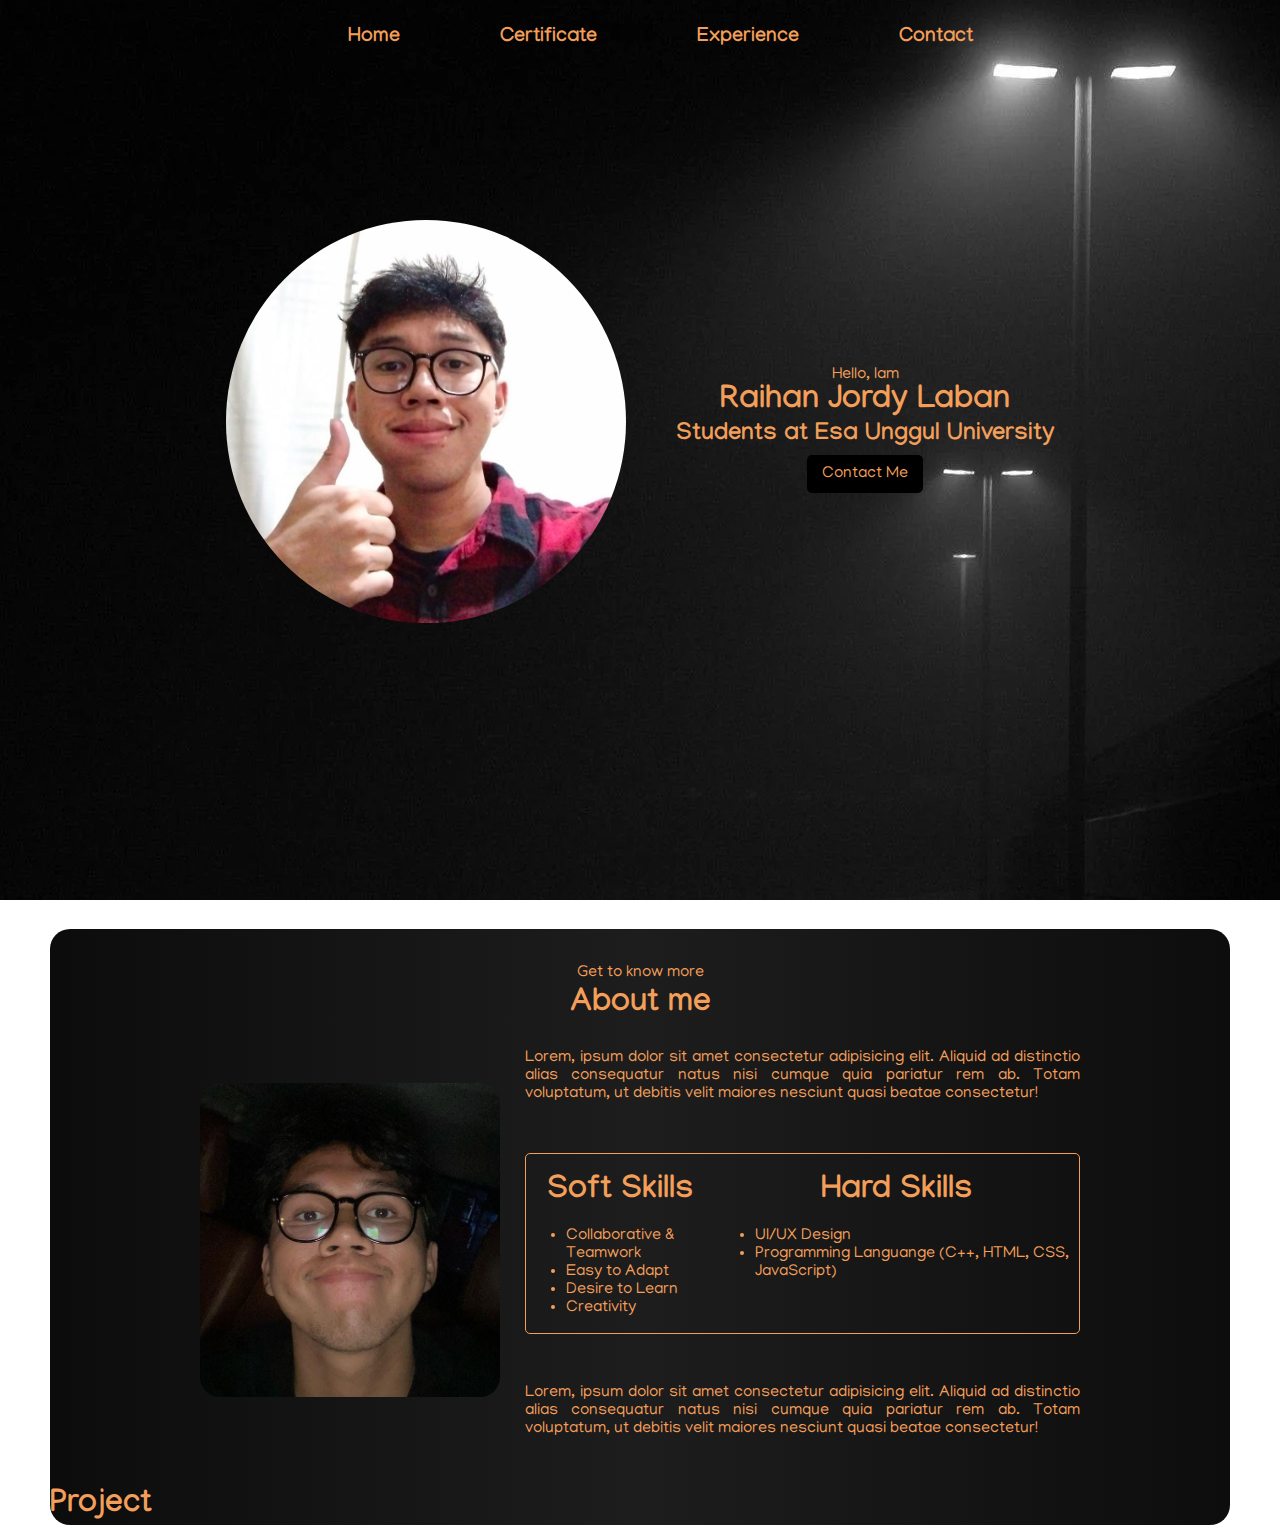
==== index.html @ 96dd6bfd "test" ====
<!DOCTYPE html>
<html lang="en">
<head>
    <meta charset="UTF-8">
    <meta name="viewport" content="width=device-width, initial-scale=1.0">
    <title>Portofolio</title>
    <link rel="stylesheet" href="styles/style.css">
    <link rel="preconnect" href="https://fonts.googleapis.com">
    <link rel="preconnect" href="https://fonts.gstatic.com" crossorigin>
    <link href="https://fonts.googleapis.com/css2?family=Manjari:wght@100;400;700&display=swap" rel="stylesheet">
</head>
<body>
    <head>
        <nav>
            <ul>
                <li><a href="#home">Home</a></li>
                <li><a href="#certif">Certificate</a></li>
                <li><a href="#exp">Experience</a></li>
                <li><a href="#contact">Contact</a></li>
            </ul>
        </nav>       
    </head>
    <div class="box-frame">
        <div class="photo-frame">
            <img class="me-img" src="assets/me4.jpg" alt="pic-me">
        </div>
        <div class="desc-frame">
            <p>Hello, Iam</p>
            <h1>Raihan Jordy Laban</h1>
            <h2>Students at Esa Unggul University</h2>
            <a href="contact.html">Contact Me</a>
        </div>
    </div>
    <div class="wrapper">
        <div class="about-me">
            <div class="about-title">
                <p>Get to know more</p>
                <h1>About me</h1>
            </div>
            <div class="about-box">
                <div class="about-pic">
                    <img src="assets/me7.jpg" alt="pic-me"> 
                </div>
                <div class="about-desc">
                    <div class="about-word">
                        <p>Lorem, ipsum dolor sit amet consectetur adipisicing elit. Aliquid ad distinctio alias consequatur natus nisi cumque quia pariatur rem ab. Totam voluptatum, ut debitis velit maiores nesciunt quasi beatae consectetur!</p>
                    </div>
                    <div class="about-table">
                        <div class="soft-skills">
                            <h1>Soft Skills</h1>
                            <ul>
                                <li>Collaborative & Teamwork</li>
                                <li>Easy to Adapt</li>
                                <li>Desire to Learn</li>
                                <li>Creativity</li>
                            </ul>
                        </div>
                        <div class="hard-skills">
                            <h1>Hard Skills</h1>
                            <ul>
                                <li>UI/UX Design</li>
                                <li>Programming Languange (C++, HTML, CSS, JavaScript)</li>
                            </ul>
                        </div>
                    </div>
                    <div class="about-word2">
                        <p>Lorem, ipsum dolor sit amet consectetur adipisicing elit. Aliquid ad distinctio alias consequatur natus nisi cumque quia pariatur rem ab. Totam voluptatum, ut debitis velit maiores nesciunt quasi beatae consectetur!</p>
                    </div>
                </div>
            </div>
        </div>
        <div class="project-session">
            <h1>
                Project
            </h1>
        </div>
    </div> 
    
</body>
</html>
---- styles/style.css ----
body{
    margin: 0;
    font-family: 'Manjari', sans-serif;
    background-image: url(/assets/wallpaper8.webp);
    background-attachment: fixed;
    background-position: center;
    overflow: scroll;
    overflow-x: hidden;
}
p{
    margin: 0;
    color: #F39F5A;
}
h2{
    margin: 0;
}
h1{
    margin: 0;
}
/* Header */
nav{
    width: 100%;
}
nav ul{
    display: flex;
    justify-content: center;
    padding-top: 10px;
    list-style-type: none;
}

nav ul a{
    margin: 50px;
    font-weight: 700;
    font-size: 20px;
    color: #F39F5A;
    text-decoration: none;
    transition: 0.15s;
}
nav ul a:hover{
    text-decoration: underline;
}
/* introduction */
.box-frame{
    margin-top: 120px;
    display: flex;
    justify-content: center;
    align-items: center;
}   
.desc-frame {
    margin: 50px 25px;
    text-align: center;
}
.desc-frame h1{
    color: #F39F5A;
}
.desc-frame h2{
    margin-bottom: 15px;
    color: #F39F5A;
}
.desc-frame a{
    text-decoration: none;
    background-color: #000000;
    padding: 10px 15px;
    color:#F39F5A;
    border-radius: 5px;
    transition: 0.15s;
    cursor: pointer;
}
.desc-frame a:hover{
    opacity: 0.7;
}
.desc-frame a:active{
    opacity: 0.5;
}
.me-img{
    margin: 50px  25px;
    width: 400px;
    border-radius: 50%;
}

/* about me */
.wrapper{
    margin-right: 50px;
    margin-left: 50px;
    background-image: linear-gradient(to left, rgb(13, 13, 13), rgb(29, 29, 29), rgb(12, 12, 12));
    border-radius: 20px;
}
.about-me{
    padding-top: 25px;
    padding-bottom: 50px;
    margin-top: 250px;
}
.about-title{
    text-align: center;
    margin-bottom: 25px;
}
.about-title p{
    color: #F39F5A;
    padding-top: 10px;
}
.about-title h1{
    color: #F39F5A;
    margin-top: 5px;
}
.about-box {
    padding-left: 150px;
    padding-right: 150px;
    display: flex;
    justify-content: space-between;
    align-items: center;
}
.about-desc{
    margin-left: 25px ;
}
.about-pic img{
    border-radius: 20px;
    width: 300px;
}
.about-word p{
    text-align: justify;
    color:#F39F5A;
    margin-bottom: 50px;
}
.about-table{
    display: flex;
    justify-content: space-around;
    border: 1px solid #F39F5A;
    padding-top: 20px;
    border-radius: 5px;
}
.about-table ul li{
    color:#F39F5A;
}
.soft-skills h1{
    text-align: center;
    color: #F39F5A;
}
.hard-skills h1{
    color: #F39F5A;
    text-align: center;
}
.about-word2 p{
    text-align: justify;
    color: #F39F5A;
    margin-top: 50px;
}
/* Project */
.project-session h1{
    color: #F39F5A;
}
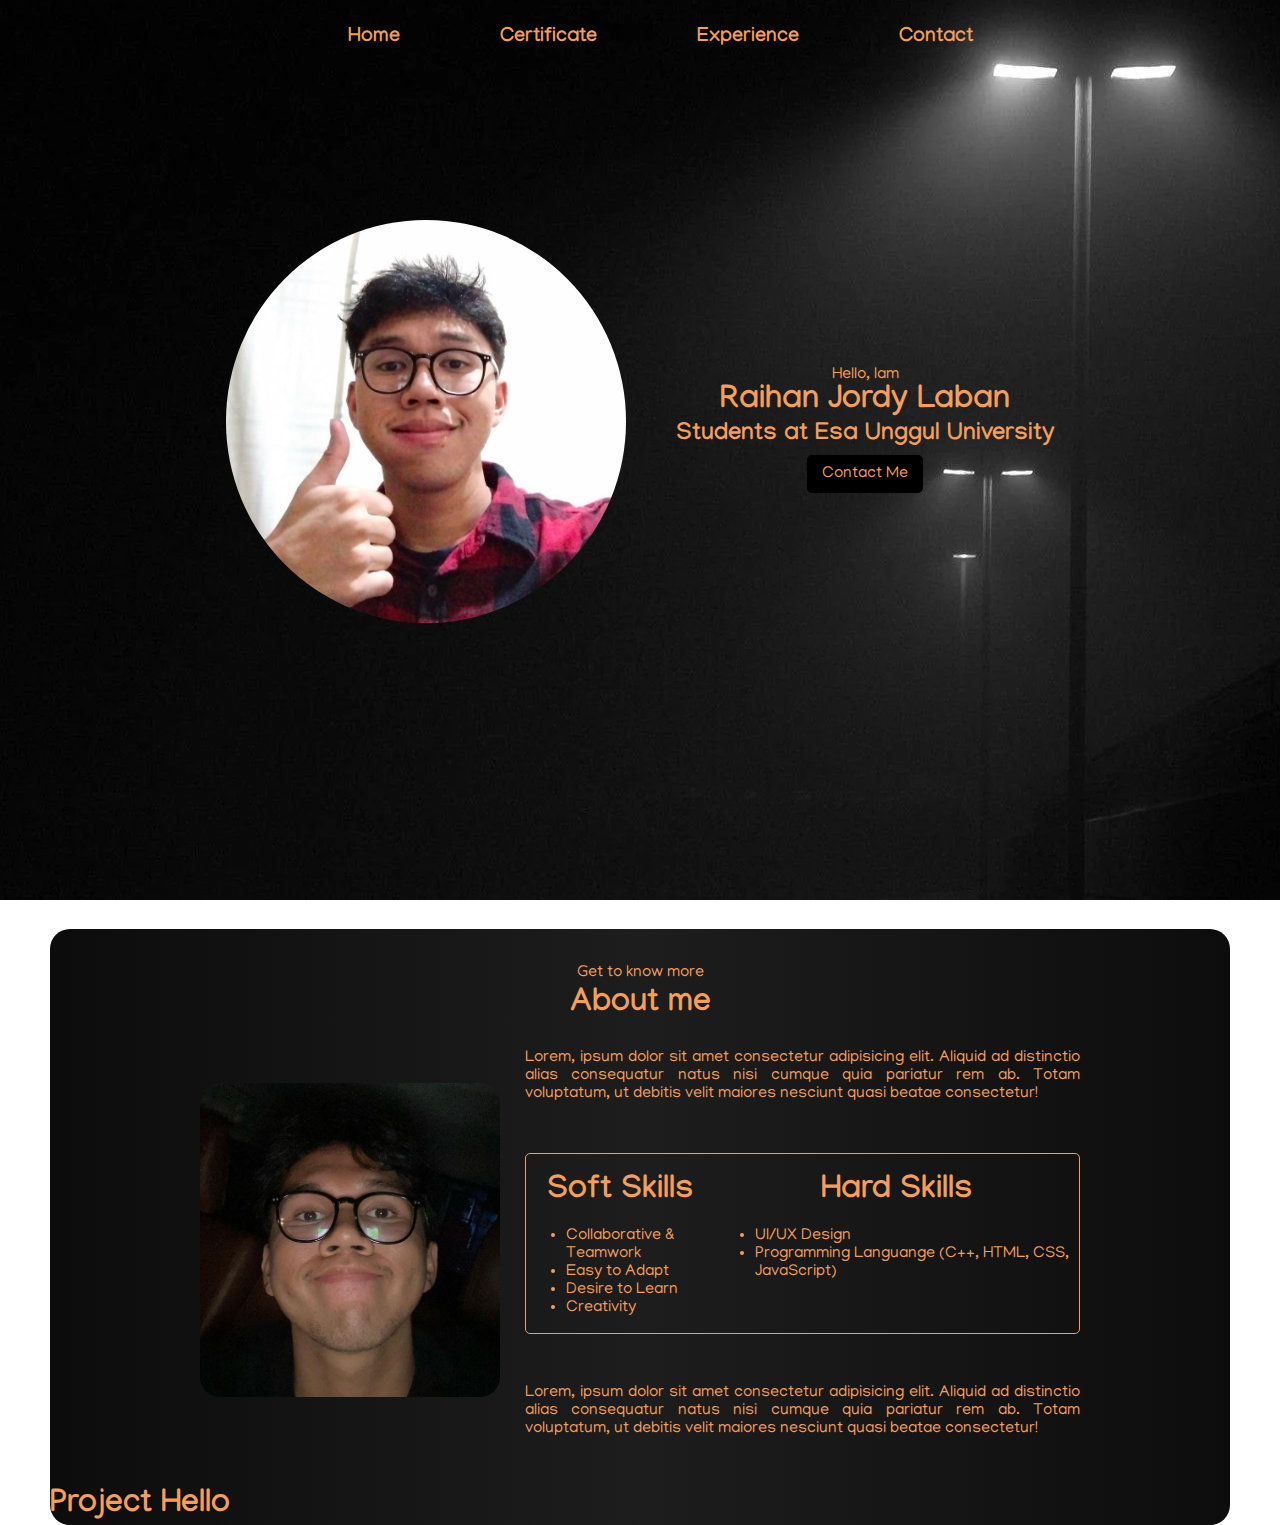
==== commit 88e79276: "Changes" ====
--- a/index.html
+++ b/index.html
@@ -71,7 +71,7 @@
         </div>
         <div class="project-session">
             <h1>
-                Project
+                Project Hello
             </h1>
         </div>
     </div> 
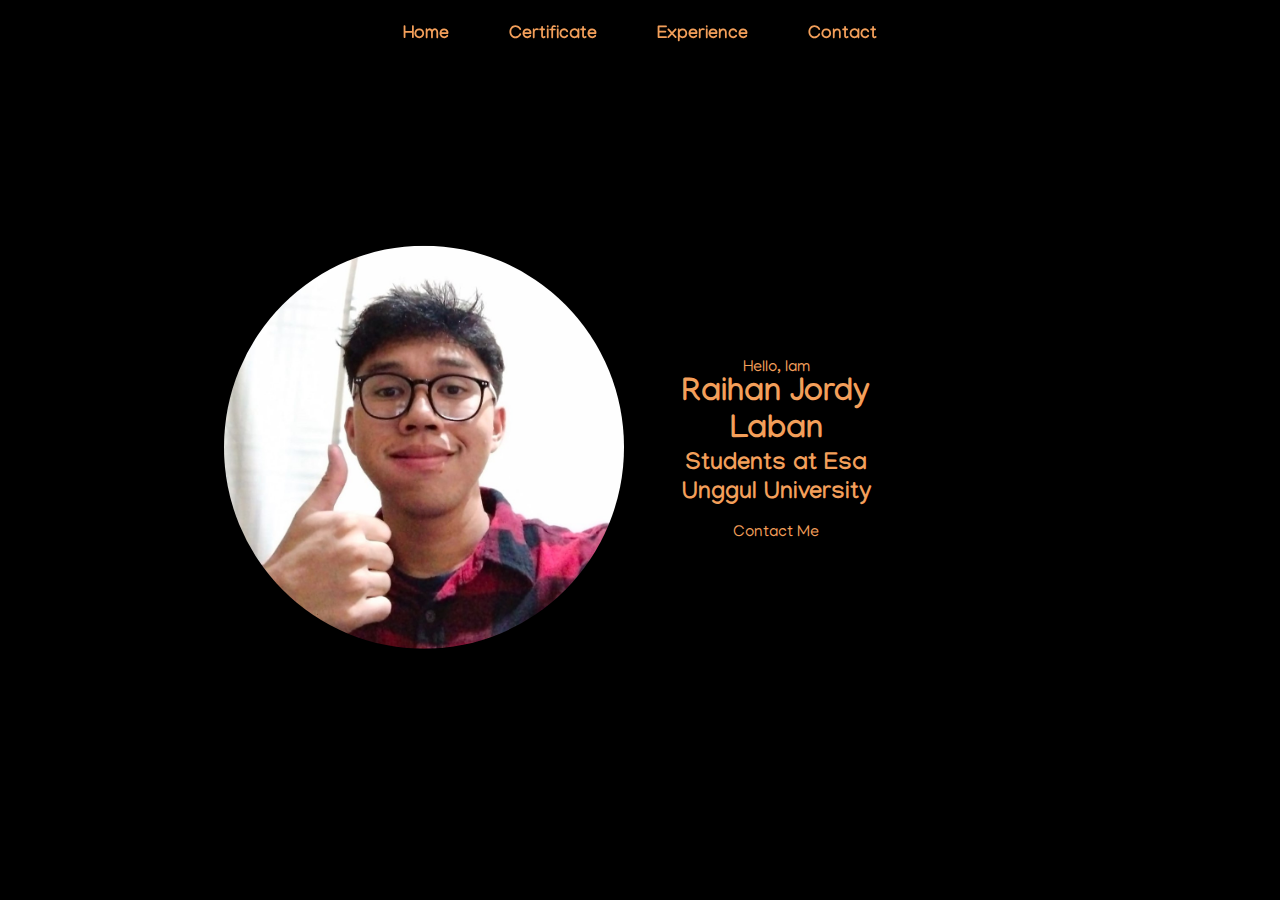
==== commit 7bb2c832: "Changes" ====
--- a/index.html
+++ b/index.html
@@ -7,74 +7,40 @@
     <link rel="stylesheet" href="styles/style.css">
     <link rel="preconnect" href="https://fonts.googleapis.com">
     <link rel="preconnect" href="https://fonts.gstatic.com" crossorigin>
+    <link rel="icon" type="image/x-icon" href="assets/document.png">
     <link href="https://fonts.googleapis.com/css2?family=Manjari:wght@100;400;700&display=swap" rel="stylesheet">
 </head>
 <body>
+    <!-- Video Background -->
+    <video autoplay muted loop id="myVideo">
+        <source src="assets/Background.mp4" type="video/mp4">
+    </video>
+    <!-- Navbar -->
     <head>
         <nav>
             <ul>
                 <li><a href="#home">Home</a></li>
                 <li><a href="#certif">Certificate</a></li>
                 <li><a href="#exp">Experience</a></li>
-                <li><a href="#contact">Contact</a></li>
+                <li><a href="contact.html">Contact</a></li>
             </ul>
         </nav>       
     </head>
-    <div class="box-frame">
-        <div class="photo-frame">
-            <img class="me-img" src="assets/me4.jpg" alt="pic-me">
-        </div>
-        <div class="desc-frame">
-            <p>Hello, Iam</p>
-            <h1>Raihan Jordy Laban</h1>
-            <h2>Students at Esa Unggul University</h2>
-            <a href="contact.html">Contact Me</a>
-        </div>
-    </div>
-    <div class="wrapper">
-        <div class="about-me">
-            <div class="about-title">
-                <p>Get to know more</p>
-                <h1>About me</h1>
+
+    <!-- Home -->
+    <section id="home">
+        <div class="box-frame">
+            <div class="photo-frame">
+                <img class="me-img" src="assets/me4.jpg" alt="pic-me">
             </div>
-            <div class="about-box">
-                <div class="about-pic">
-                    <img src="assets/me7.jpg" alt="pic-me"> 
-                </div>
-                <div class="about-desc">
-                    <div class="about-word">
-                        <p>Lorem, ipsum dolor sit amet consectetur adipisicing elit. Aliquid ad distinctio alias consequatur natus nisi cumque quia pariatur rem ab. Totam voluptatum, ut debitis velit maiores nesciunt quasi beatae consectetur!</p>
-                    </div>
-                    <div class="about-table">
-                        <div class="soft-skills">
-                            <h1>Soft Skills</h1>
-                            <ul>
-                                <li>Collaborative & Teamwork</li>
-                                <li>Easy to Adapt</li>
-                                <li>Desire to Learn</li>
-                                <li>Creativity</li>
-                            </ul>
-                        </div>
-                        <div class="hard-skills">
-                            <h1>Hard Skills</h1>
-                            <ul>
-                                <li>UI/UX Design</li>
-                                <li>Programming Languange (C++, HTML, CSS, JavaScript)</li>
-                            </ul>
-                        </div>
-                    </div>
-                    <div class="about-word2">
-                        <p>Lorem, ipsum dolor sit amet consectetur adipisicing elit. Aliquid ad distinctio alias consequatur natus nisi cumque quia pariatur rem ab. Totam voluptatum, ut debitis velit maiores nesciunt quasi beatae consectetur!</p>
-                    </div>
-                </div>
+            <div class="desc-frame">
+                <p>Hello, Iam</p>
+                <h1>Raihan Jordy Laban</h1>
+                <h2>Students at Esa Unggul University</h2>
+                <a href="contact.html">Contact Me</a>
             </div>
         </div>
-        <div class="project-session">
-            <h1>
-                Project Hello
-            </h1>
-        </div>
-    </div> 
+    </section>
     
 </body>
 </html>--- a/styles/style.css
+++ b/styles/style.css
@@ -1,11 +1,8 @@
 body{
     margin: 0;
     font-family: 'Manjari', sans-serif;
-    background-image: url(/assets/wallpaper8.webp);
-    background-attachment: fixed;
-    background-position: center;
     overflow: scroll;
-    overflow-x: hidden;
+    background-color: #000000;
 }
 p{
     margin: 0;
@@ -18,34 +15,43 @@
     margin: 0;
 }
 /* Header */
-nav{
+nav {
+    position: fixed;
     width: 100%;
+    padding-top: 25px;
+    padding-bottom: 25px;
 }
-nav ul{
+
+nav ul {
     display: flex;
     justify-content: center;
-    padding-top: 10px;
+    padding-left: 0;
     list-style-type: none;
+    margin: 0;
 }
 
-nav ul a{
-    margin: 50px;
+nav ul a {
+    margin: 30px; /* Adjust margin for smaller screens */
     font-weight: 700;
-    font-size: 20px;
+    font-size: 18px; /* Reduce font size for smaller screens */
     color: #F39F5A;
     text-decoration: none;
     transition: 0.15s;
 }
+
 nav ul a:hover{
     text-decoration: underline;
 }
 /* introduction */
-.box-frame{
-    margin-top: 120px;
+.box-frame {
+    position: absolute;
+    top: 50%;
+    left: 45%;
+    transform: translate(-50%, -50%);
     display: flex;
-    justify-content: center;
-    align-items: center;
-}   
+    flex-direction: row; /* Stack content vertically on small screens */
+    align-items: center; /* Center align content on small screens */
+}  
 .desc-frame {
     margin: 50px 25px;
     text-align: center;
@@ -73,19 +79,17 @@
     opacity: 0.5;
 }
 .me-img{
-    margin: 50px  25px;
+    
     width: 400px;
     border-radius: 50%;
 }
 
 /* about me */
-.wrapper{
-    margin-right: 50px;
-    margin-left: 50px;
-    background-image: linear-gradient(to left, rgb(13, 13, 13), rgb(29, 29, 29), rgb(12, 12, 12));
-    border-radius: 20px;
-}
+
 .about-me{
+    position: absolute;
+    top: 0;
+    bottom: 0;
     padding-top: 25px;
     padding-bottom: 50px;
     margin-top: 250px;
@@ -147,4 +151,38 @@
 /* Project */
 .project-session h1{
     color: #F39F5A;
-}+}
+
+/* Video Background */
+#myVideo {
+    width: 100%;
+    height: 100%;
+    position: absolute;
+    object-fit: cover;
+    filter: brightness(25%);
+  }
+
+  @media screen and (max-width: 800px) {
+    #myVideo{
+        transform: translate(-50%, -50%);
+        top: 50%;
+        left: 50%;
+    }
+    nav ul {
+        flex-direction: row; /* Stack links vertically on small screens */
+        align-items: center; /* Center align links on small screens */
+    }
+
+    nav ul a {
+        margin: 10px; /* Adjust margin for smaller screens */
+    }
+    .box-frame {
+        left: 50;
+        right: 50;
+        flex-direction: column ;
+        margin: 20px; /* Adjust margin for smaller screens */
+    }
+    .me-img{
+        width: 300px;
+    }
+  }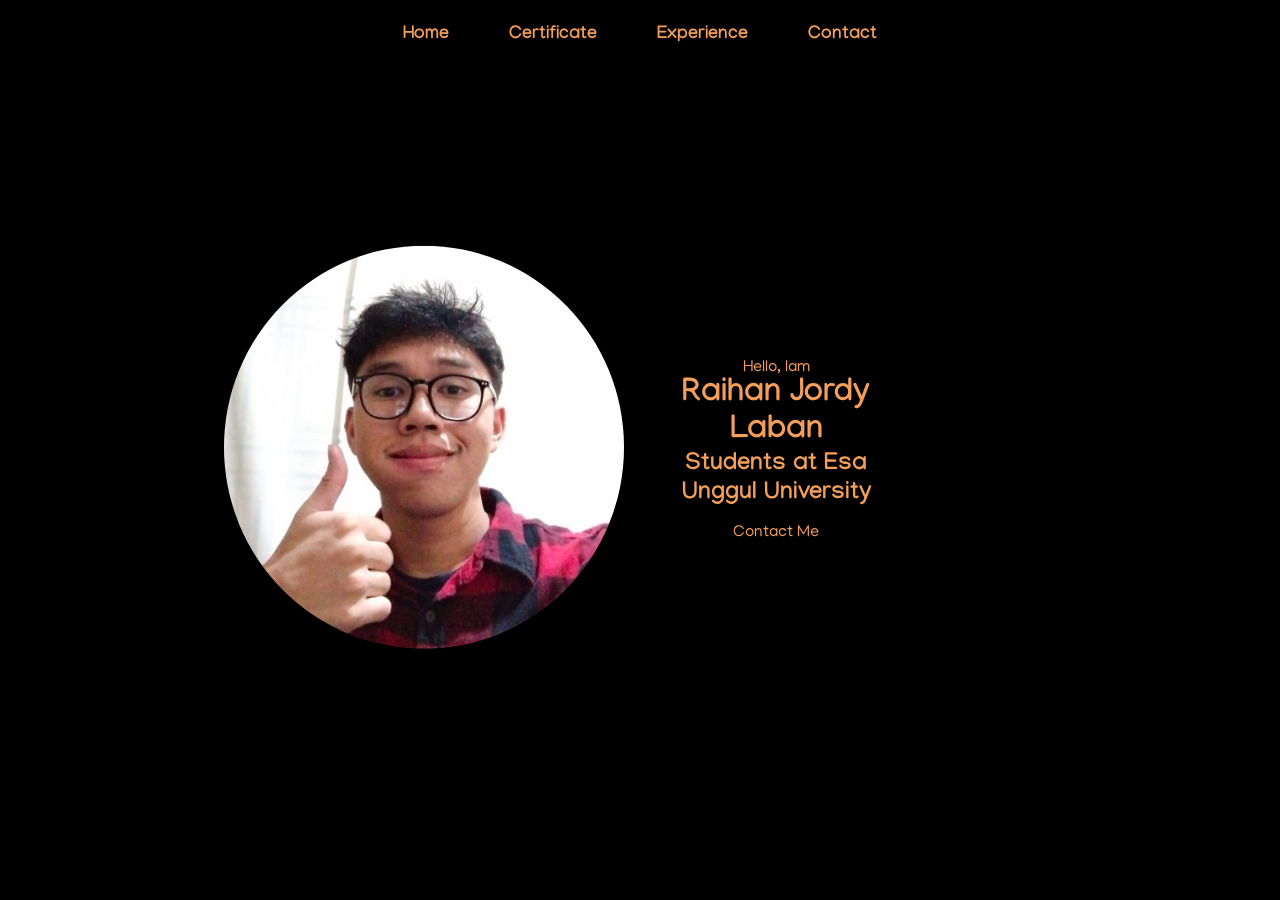
==== commit b7624a67: "Changes2" ====
--- a/index.html
+++ b/index.html
@@ -41,6 +41,9 @@
             </div>
         </div>
     </section>
-    
+    <!-- Footer -->
+    <section id="footer">
+        
+    </section>
 </body>
 </html>--- a/styles/style.css
+++ b/styles/style.css
@@ -16,10 +16,11 @@
 }
 /* Header */
 nav {
-    position: fixed;
+    position: absolute;
     width: 100%;
     padding-top: 25px;
     padding-bottom: 25px;
+    
 }
 
 nav ul {
@@ -79,20 +80,21 @@
     opacity: 0.5;
 }
 .me-img{
-    
     width: 400px;
     border-radius: 50%;
 }
 
 /* about me */
-
+.wrapper{
+    position: absolute;
+    top: 10%;
+    border: 1px solid #F39F5A;
+    margin-right: 50px;
+    margin-left:50px;
+    border-radius: 10px;
+}
 .about-me{
-    position: absolute;
-    top: 0;
-    bottom: 0;
-    padding-top: 25px;
-    padding-bottom: 50px;
-    margin-top: 250px;
+    padding: 25px;
 }
 .about-title{
     text-align: center;
@@ -117,8 +119,10 @@
     margin-left: 25px ;
 }
 .about-pic img{
+    position: sticky;
     border-radius: 20px;
     width: 300px;
+    margin-bottom: 20px;
 }
 .about-word p{
     text-align: justify;
@@ -157,16 +161,17 @@
 #myVideo {
     width: 100%;
     height: 100%;
-    position: absolute;
+    position: fixed;
     object-fit: cover;
     filter: brightness(25%);
   }
 
-  @media screen and (max-width: 800px) {
+@media screen and (max-width: 800px) {
     #myVideo{
         transform: translate(-50%, -50%);
         top: 50%;
         left: 50%;
+        
     }
     nav ul {
         flex-direction: row; /* Stack links vertically on small screens */
@@ -185,4 +190,16 @@
     .me-img{
         width: 300px;
     }
-  }+    .about-box{
+        padding: 0;
+        align-items: center;
+        justify-content: center;
+        flex-direction: column;
+    }
+    .about-desc{
+        margin: 0;
+    }
+    .wrapper{
+        margin: 15px;
+    }
+}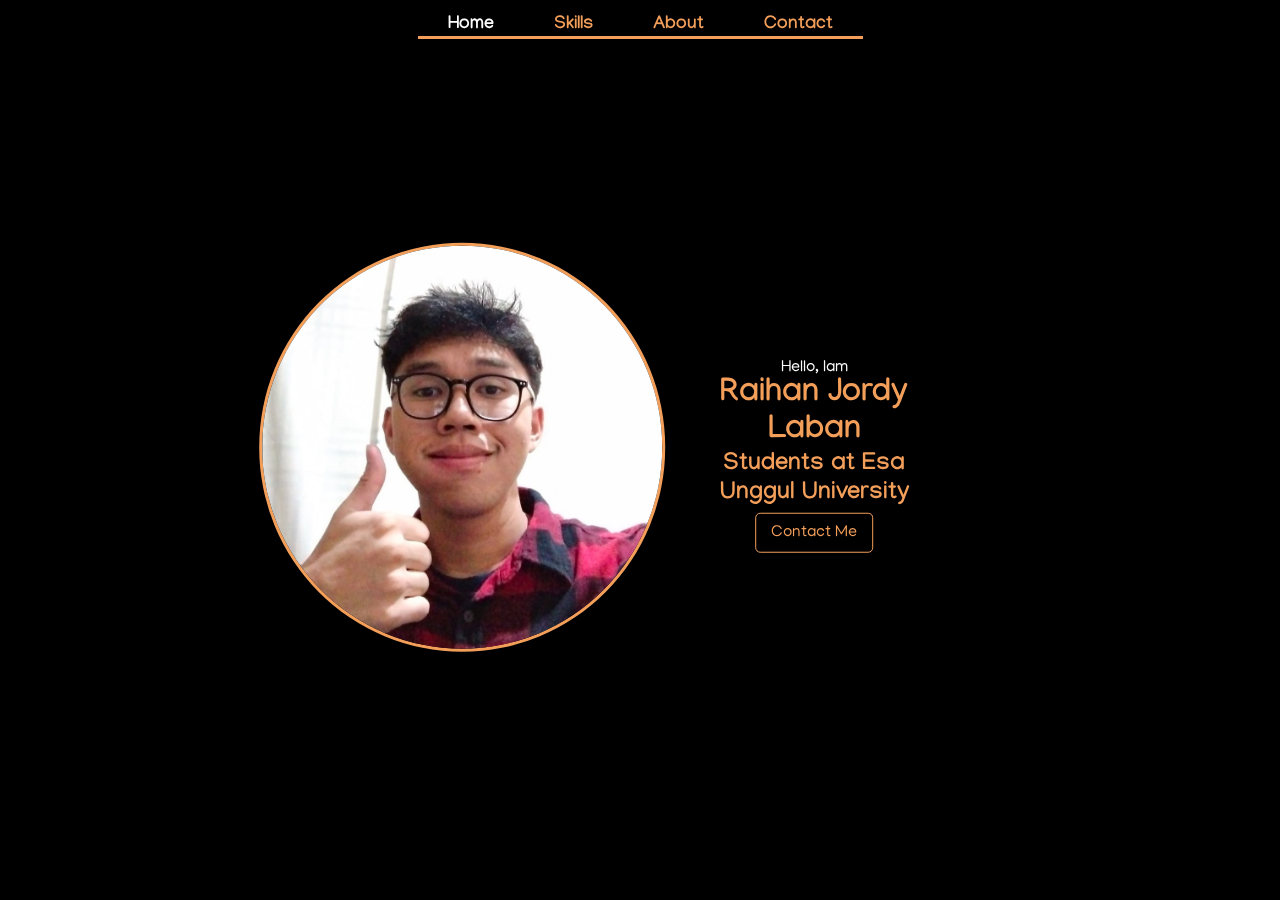
==== commit 1935ea03: "Last-commit" ====
--- a/index.html
+++ b/index.html
@@ -9,6 +9,7 @@
     <link rel="preconnect" href="https://fonts.gstatic.com" crossorigin>
     <link rel="icon" type="image/x-icon" href="assets/document.png">
     <link href="https://fonts.googleapis.com/css2?family=Manjari:wght@100;400;700&display=swap" rel="stylesheet">
+    <link rel="stylesheet" href="https://cdnjs.cloudflare.com/ajax/libs/font-awesome/4.7.0/css/font-awesome.min.css">
 </head>
 <body>
     <!-- Video Background -->
@@ -19,14 +20,13 @@
     <head>
         <nav>
             <ul>
-                <li><a href="#home">Home</a></li>
-                <li><a href="#certif">Certificate</a></li>
-                <li><a href="#exp">Experience</a></li>
+                <li><a style="color: white;" href="index.html">Home</a></li>
+                <li><a href="skills.html">Skills</a></li>
+                <li><a href="about.html">About</a></li>
                 <li><a href="contact.html">Contact</a></li>
             </ul>
         </nav>       
     </head>
-
     <!-- Home -->
     <section id="home">
         <div class="box-frame">
@@ -40,10 +40,6 @@
                 <a href="contact.html">Contact Me</a>
             </div>
         </div>
-    </section>
-    <!-- Footer -->
-    <section id="footer">
-        
-    </section>
+    </section> 
 </body>
 </html>--- a/styles/style.css
+++ b/styles/style.css
@@ -3,10 +3,12 @@
     font-family: 'Manjari', sans-serif;
     overflow: scroll;
     background-color: #000000;
+    overflow-x: hidden;
+    scroll-behavior: smooth;
 }
 p{
     margin: 0;
-    color: #F39F5A;
+    color: #fff;
 }
 h2{
     margin: 0;
@@ -17,10 +19,12 @@
 /* Header */
 nav {
     position: absolute;
-    width: 100%;
-    padding-top: 25px;
-    padding-bottom: 25px;
-    
+    padding-top: 15px;
+    padding-bottom: 15px;
+    display: flex;
+    justify-content: center;
+    left: 50%;
+    right: 50%; 
 }
 
 nav ul {
@@ -29,6 +33,7 @@
     padding-left: 0;
     list-style-type: none;
     margin: 0;
+    border-bottom: 3px solid #F39F5A;
 }
 
 nav ul a {
@@ -41,17 +46,20 @@
 }
 
 nav ul a:hover{
-    text-decoration: underline;
+    opacity: 0.5;
+}
+nav ul a:active{
+    opacity: 0.3;
 }
 /* introduction */
 .box-frame {
     position: absolute;
     top: 50%;
     left: 45%;
-    transform: translate(-50%, -50%);
-    display: flex;
-    flex-direction: row; /* Stack content vertically on small screens */
-    align-items: center; /* Center align content on small screens */
+    transform: translate(-45%, -50%);
+    display: flex;
+    flex-direction: row; 
+    align-items: center; 
 }  
 .desc-frame {
     margin: 50px 25px;
@@ -66,32 +74,31 @@
 }
 .desc-frame a{
     text-decoration: none;
-    background-color: #000000;
     padding: 10px 15px;
     color:#F39F5A;
+    border: solid 1px #F39F5A;
     border-radius: 5px;
     transition: 0.15s;
     cursor: pointer;
 }
 .desc-frame a:hover{
-    opacity: 0.7;
+    background-color: black;
+    
 }
 .desc-frame a:active{
     opacity: 0.5;
 }
 .me-img{
+    border: 3px solid #F39F5A;
     width: 400px;
     border-radius: 50%;
 }
 
 /* about me */
-.wrapper{
-    position: absolute;
-    top: 10%;
-    border: 1px solid #F39F5A;
-    margin-right: 50px;
-    margin-left:50px;
-    border-radius: 10px;
+.wrapper{   
+    position: absolute;
+    top: 5%;    
+    border-radius: 20px;
 }
 .about-me{
     padding: 25px;
@@ -101,59 +108,46 @@
     margin-bottom: 25px;
 }
 .about-title p{
-    color: #F39F5A;
+    color: #fff;
     padding-top: 10px;
 }
 .about-title h1{
     color: #F39F5A;
     margin-top: 5px;
+    font-size: 48px;
+    font-weight: bold;
 }
 .about-box {
-    padding-left: 150px;
-    padding-right: 150px;
-    display: flex;
-    justify-content: space-between;
-    align-items: center;
-}
-.about-desc{
-    margin-left: 25px ;
-}
+    display: flex;
+    justify-content: space-evenly;
+    flex-direction: row;
+    align-items: flex-start;
+    margin-left: 20%;
+    margin-right: 20%;
+}
+
 .about-pic img{
+    border: 1px solid #F39F5A;
     position: sticky;
     border-radius: 20px;
-    width: 300px;
+    width: 350px;
     margin-bottom: 20px;
+}
+.about-word{
+    padding: 25px;
+    border-radius: 15px; 
+    border-bottom-left-radius: 0;
+    border-bottom-right-radius: 0;
 }
 .about-word p{
     text-align: justify;
-    color:#F39F5A;
-    margin-bottom: 50px;
-}
-.about-table{
-    display: flex;
-    justify-content: space-around;
-    border: 1px solid #F39F5A;
-    padding-top: 20px;
-    border-radius: 5px;
-}
-.about-table ul li{
-    color:#F39F5A;
-}
-.soft-skills h1{
-    text-align: center;
-    color: #F39F5A;
-}
-.hard-skills h1{
-    color: #F39F5A;
-    text-align: center;
-}
-.about-word2 p{
+    font-size: 20px;
+    color:#fff;
+    
+}
+.about-word h1{
+    font-size: 24px;
     text-align: justify;
-    color: #F39F5A;
-    margin-top: 50px;
-}
-/* Project */
-.project-session h1{
     color: #F39F5A;
 }
 
@@ -163,16 +157,155 @@
     height: 100%;
     position: fixed;
     object-fit: cover;
-    filter: brightness(25%);
+    filter: brightness(50%);
   }
-
+/* contact */
+/* Center the contact box at the bottom of the page */
+.wrapper-contact-box {
+    position: absolute;
+    top: 10%; /* Place it at the bottom */
+    left: 50%; /* Center horizontally */
+    transform: translateX(-50%); /* Center horizontally */
+    width: 100%; /* Adjust the width as needed */
+}
+.wrapper-contact-box h1{
+    font-size: 48px;
+    text-align: center;
+    color: #F39F5A;
+}
+.contact-icon{
+    display: flex;
+    align-items: center;
+    justify-content: center;
+    padding: 0;
+    
+}
+.contact-icon li{
+    text-decoration: none;
+    list-style-type: none;
+    padding-left: 15px ;
+    padding-right: 15px;
+}
+.contact-icon a {
+    display: flex;
+    text-decoration: none;
+}
+.contact-icon a:hover{
+    font-size: 64px;
+}
+.contact-icon-desc p{
+    text-align: center;
+    margin-top: 20px;
+    margin-bottom: 20px;
+}
+.contact-form{
+    margin-left: 25%;
+    margin-right: 25%;
+    display: flex;
+    flex-direction: column;
+    justify-content: center;
+}
+.contact-form label{
+     color: white;
+}
+.contact-form input{
+    padding: 15px;
+    border-radius: 5px;
+}
+.contact-form textarea{
+    border-radius: 5px;
+}
+.form-button{
+    width: 200px;
+    font-size: 15px;
+    color: #F39F5A;
+    background: transparent;
+    cursor: pointer;
+    transition: 0.15s;
+    border: 1px solid #F39F5A;
+    
+}
+.form-button:hover{
+    background-color: black;
+}
+.form-button:active{
+    opacity: 0.5;
+}
+/* Skills */
+.skill-wrapper{
+    position: absolute;
+    top: 10%;
+    left: 0;
+    right: 0;
+}
+.skill-wrapper h1{
+    color: #F39F5A;
+    text-align: center;
+}
+.skill-wrapper ul li{
+    color: white;
+}
+.skill-box{
+    margin: 25px;
+    align-items: flex-start;
+    display: flex;
+    justify-content: center;
+}
+.wrapper-project-box{
+    margin-left: 5%;
+    margin-right: 5%;
+    padding-top: 20px;
+    background-image: linear-gradient( black, rgb(74, 0, 0));
+    border: 1px solid #F39F5A;
+    border-radius: 5px;
+    
+}
+.project-box{
+    text-align: center;
+}
+.project{
+    margin-top: 20px;
+    display: flex;
+    align-items: flex-end;
+    justify-content: space-evenly;
+}
+.project-section{
+    display: flex;
+    align-items: center;
+    flex-direction: column;
+}
+.img-container{
+    margin-bottom: 20px;
+}
+.img-container img{
+    border: 3px solid #F39F5A;
+    border-radius: 50%;
+    width: 200px;
+    height: 200px;    
+}
+.desc-container h1{
+    font-size: 24px;
+    color: #ffffff;
+    text-align: center;
+}
 @media screen and (max-width: 800px) {
+    .wrapper-contact-box{
+        width: 100%;
+    }
+    .wrapper{
+        top: 10%;
+    }
+    
     #myVideo{
         transform: translate(-50%, -50%);
         top: 50%;
         left: 50%;
         
     }
+    nav{
+        left: 0;
+        width: 100%;
+    }
     nav ul {
         flex-direction: row; /* Stack links vertically on small screens */
         align-items: center; /* Center align links on small screens */
@@ -191,6 +324,7 @@
         width: 300px;
     }
     .about-box{
+        margin: 0;
         padding: 0;
         align-items: center;
         justify-content: center;
@@ -199,7 +333,43 @@
     .about-desc{
         margin: 0;
     }
-    .wrapper{
-        margin: 15px;
-    }
+    .about-me{
+        padding: 0;
+    }
+    .contact-box{
+        margin-left: 20px;
+        margin-right: 20px;
+
+    }
+    .form-button{
+        width: 100%;
+    }
+    .about-pic img{
+        width: 200px;
+    }
+    .about-word{
+        border-radius: 0;
+        font-size: 10px
+    }
+    .about-word h1, .about-word p{
+        text-align: justify;
+    }
+    .project{
+        margin: 0;
+        flex-direction: column;
+        align-items: center;
+        margin-left: 20px;
+        margin-right: 20px;
+    }
+    .wrapper-project-box{
+        margin: 0;
+        border-left: none;
+    }
+    .project-section{
+        background-color: black;
+        width: 100%;
+        border: 2px solid #F39F5A;
+        border-radius: 5px;
+    }
+    
 }